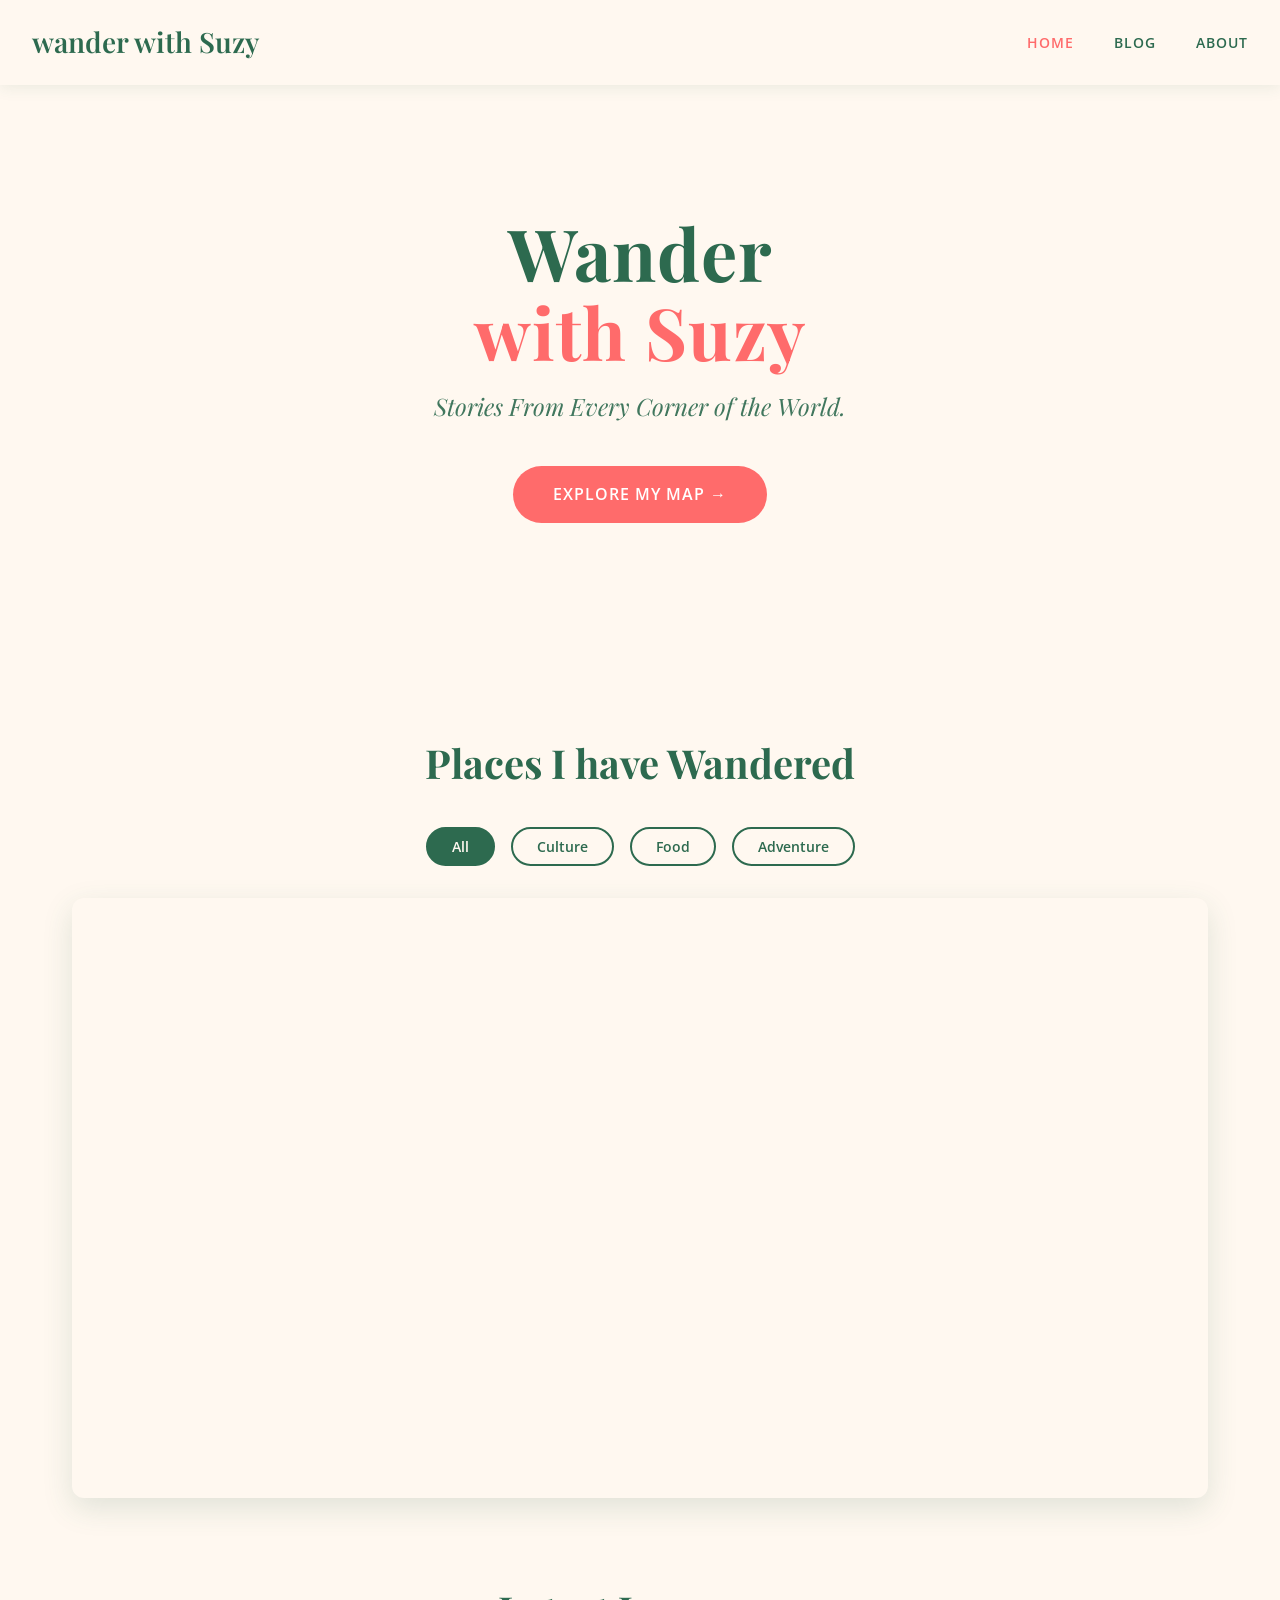
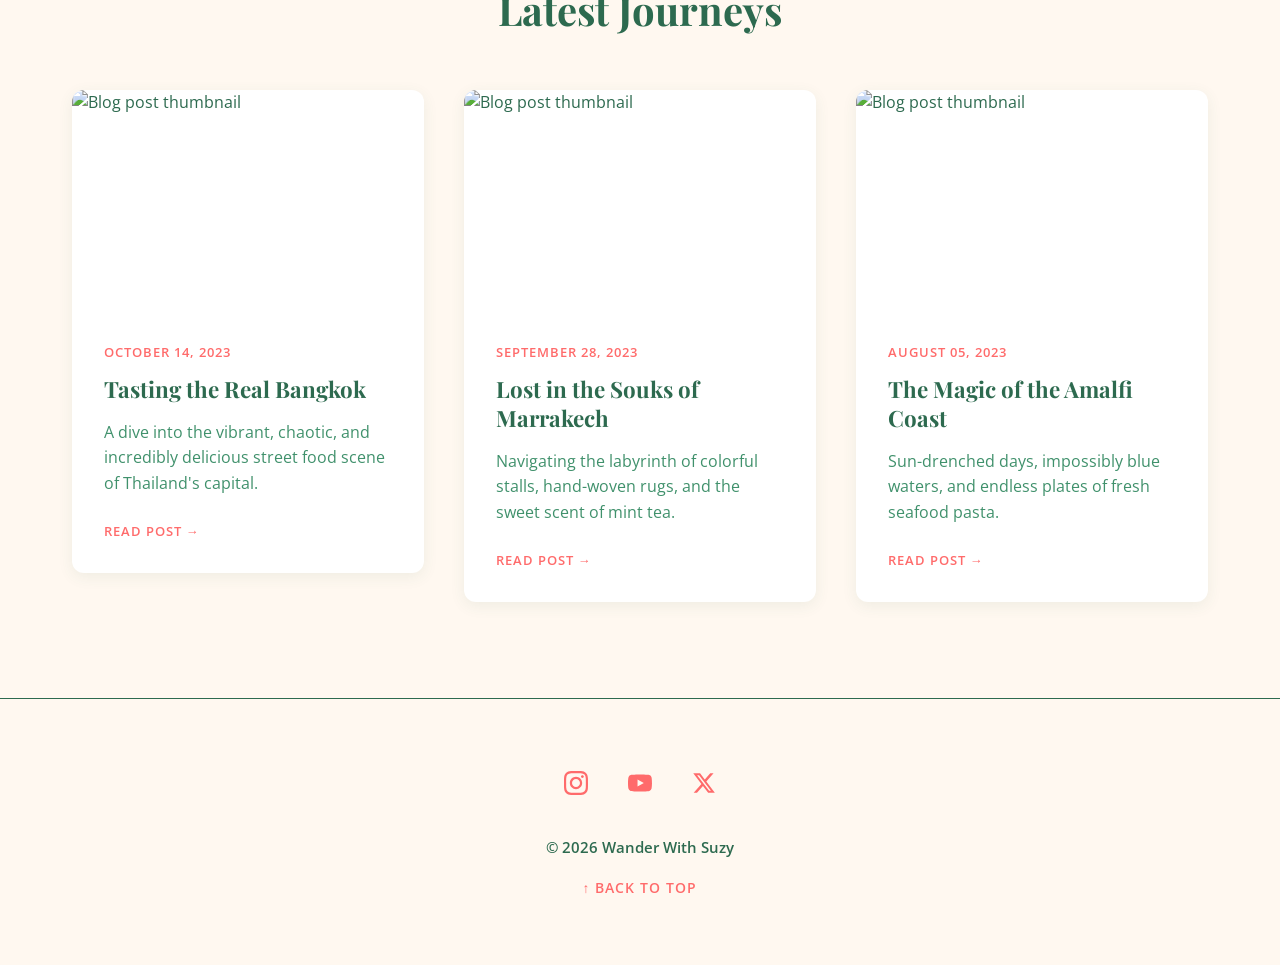
==== index.html @ 9cd3b4d4 "Initial commit: Wander with Sue travel blog" ====
<!DOCTYPE html>
<html lang="en">
<head>
    <meta charset="UTF-8">
    <meta name="viewport" content="width=device-width, initial-scale=1.0">
    <title>Wander With Suzy</title>
    
    <!-- Google Fonts -->
    <link rel="preconnect" href="https://fonts.googleapis.com">
    <link rel="preconnect" href="https://fonts.gstatic.com" crossorigin>
    <link href="https://fonts.googleapis.com/css2?family=Playfair+Display:ital,wght@0,600;1,600&family=Open+Sans:wght@400;600&display=swap" rel="stylesheet">
    
    <!-- Leaflet & MarkerCluster CSS -->
    <link rel="stylesheet" href="https://unpkg.com/leaflet@1.9.4/dist/leaflet.css" integrity="sha256-p4NxAoJBhIIN+hmNHrzRCf9tD/miZyoHS5obTRR9BMY=" crossorigin="" />
    <link rel="stylesheet" href="https://unpkg.com/leaflet.markercluster@1.4.1/dist/MarkerCluster.css" />
    
    <link rel="stylesheet" href="style.css">
</head>
<body>

    <!-- Navigation -->
    <nav>
        <a href="index.html" class="nav-logo">wander with Suzy</a>
        <div class="menu-toggle" id="mobile-menu" aria-label="Toggle menu">
            <span class="bar"></span>
            <span class="bar"></span>
            <span class="bar"></span>
        </div>
        <ul class="nav-links">
            <li><a href="index.html" class="active">Home</a></li>
            <li><a href="blog.html">Blog</a></li>
            <li><a href="about.html">About</a></li>
        </ul>
    </nav>

    <!-- Hero Section -->
    <header class="hero">
        <h1>
            <span class="line1">Wander</span>
            <span class="line2">with Suzy</span>
        </h1>
        <p>Stories From Every Corner of the World.</p>
        <a href="#map-section" class="hero-btn">Explore my map &rarr;</a>
    </header>

    <!-- Interactive Map Section -->
    <section id="map-section" class="map-section">
        <h2>Places I have Wandered</h2>
        <div class="filters">
            <button class="filter-btn active" data-filter="All">All</button>
            <button class="filter-btn" data-filter="Culture">Culture</button>
            <button class="filter-btn" data-filter="Food">Food</button>
            <button class="filter-btn" data-filter="Adventure">Adventure</button>
        </div>
        <div id="map"></div>
    </section>

    <!-- Latest Posts Section -->
    <section class="blog-section">
        <h2>Latest Journeys</h2>
        <div class="blog-grid">
            <!-- Post 1 -->
            <a href="post-1.html" class="blog-card-link">
                <article class="blog-card">
                    <img src="https://picsum.photos/seed/post1/600/400" alt="Blog post thumbnail">
                    <div class="blog-content">
                        <span class="blog-date">OCTOBER 14, 2023</span>
                        <h3>Tasting the Real Bangkok</h3>
                        <p>A dive into the vibrant, chaotic, and incredibly delicious street food scene of Thailand's capital.</p>
                        <span class="popup-link">Read Post &rarr;</span>
                    </div>
                </article>
            </a>
            <!-- Post 2 -->
            <a href="post-2.html" class="blog-card-link">
                <article class="blog-card">
                    <img src="https://picsum.photos/seed/post2/600/400" alt="Blog post thumbnail">
                    <div class="blog-content">
                        <span class="blog-date">SEPTEMBER 28, 2023</span>
                        <h3>Lost in the Souks of Marrakech</h3>
                        <p>Navigating the labyrinth of colorful stalls, hand-woven rugs, and the sweet scent of mint tea.</p>
                        <span class="popup-link">Read Post &rarr;</span>
                    </div>
                </article>
            </a>
            <!-- Post 3 -->
            <a href="post-3.html" class="blog-card-link">
                <article class="blog-card">
                    <img src="https://picsum.photos/seed/post3/600/400" alt="Blog post thumbnail">
                    <div class="blog-content">
                        <span class="blog-date">AUGUST 05, 2023</span>
                        <h3>The Magic of the Amalfi Coast</h3>
                        <p>Sun-drenched days, impossibly blue waters, and endless plates of fresh seafood pasta.</p>
                        <span class="popup-link">Read Post &rarr;</span>
                    </div>
                </article>
            </a>
        </div>
    </section>

    <!-- Footer -->
    <footer class="site-footer">
        <div class="social-icons">
            <a href="#" aria-label="Instagram">
                <svg viewBox="0 0 24 24" width="24" height="24" fill="currentColor"><path d="M12 2.163c3.204 0 3.584.012 4.85.07 3.252.148 4.771 1.691 4.919 4.919.058 1.265.069 1.645.069 4.849 0 3.205-.012 3.584-.069 4.849-.149 3.225-1.664 4.771-4.919 4.919-1.266.058-1.644.07-4.85.07-3.204 0-3.584-.012-4.849-.07-3.26-.149-4.771-1.699-4.919-4.92-.058-1.265-.07-1.644-.07-4.849 0-3.204.013-3.583.07-4.849.149-3.227 1.664-4.771 4.919-4.919 1.266-.057 1.645-.069 4.849-.069zm0-2.163c-3.259 0-3.667.014-4.947.072-4.358.2-6.78 2.618-6.98 6.98-.059 1.281-.073 1.689-.073 4.948 0 3.259.014 3.668.072 4.948.2 4.358 2.618 6.78 6.98 6.98 1.281.058 1.689.072 4.948.072 3.259 0 3.668-.014 4.948-.072 4.354-.2 6.782-2.618 6.979-6.98.059-1.28.073-1.689.073-4.948 0-3.259-.014-3.667-.072-4.947-.196-4.354-2.617-6.78-6.979-6.98-1.281-.059-1.69-.073-4.949-.073zm0 5.838c-3.403 0-6.162 2.759-6.162 6.162s2.759 6.163 6.162 6.163 6.162-2.759 6.162-6.163c0-3.403-2.759-6.162-6.162-6.162zm0 10.162c-2.209 0-4-1.79-4-4 0-2.209 1.791-4 4-4s4 1.791 4 4c0 2.21-1.791 4-4 4zm6.406-11.845c-.796 0-1.441.645-1.441 1.44s.645 1.44 1.441 1.44c.795 0 1.439-.645 1.439-1.44s-.644-1.44-1.439-1.44z"/></svg>
            </a>
            <a href="#" aria-label="YouTube">
                <svg viewBox="0 0 24 24" width="24" height="24" fill="currentColor"><path d="M23.498 6.186a3.016 3.016 0 0 0-2.122-2.136C19.505 3.5 12 3.5 12 3.5s-7.505 0-9.377.55a3.016 3.016 0 0 0-2.122 2.136C0 8.07 0 12 0 12s0 3.93.501 5.814a3.016 3.016 0 0 0 2.122 2.136c1.872.55 9.377.55 9.377.55s7.505 0 9.377-.55a3.016 3.016 0 0 0 2.122-2.136C24 15.93 24 12 24 12s0-3.93-.502-5.814zM9.545 15.568V8.432L15.818 12l-6.273 3.568z"/></svg>
            </a>
            <a href="#" aria-label="Twitter/X">
                <svg viewBox="0 0 24 24" width="24" height="24" fill="currentColor"><path d="M18.244 2.25h3.308l-7.227 8.26 8.502 11.24H16.17l-5.214-6.817L4.99 21.75H1.68l7.73-8.835L1.254 2.25H8.08l4.713 6.231zm-1.161 17.52h1.833L7.084 4.126H5.117z"/></svg>
            </a>
        </div>
        <p>&copy; 2026 Wander With Suzy</p>
        <a href="#" class="back-to-top">&uarr; Back to top</a>
    </footer>

    <!-- Leaflet JS -->
    <script src="https://unpkg.com/leaflet@1.9.4/dist/leaflet.js" integrity="sha256-20nQCchB9co0qIjJZRGuk2/Z9VM+kNiyxNV1lvTlZBo=" crossorigin=""></script>
    <script src="https://unpkg.com/leaflet.markercluster@1.4.1/dist/leaflet.markercluster.js"></script>
    <script>
        // Initialize map with a clean, light basemap suited for the color palette
        const map = L.map('map').setView([25, 10], 2);

        L.tileLayer('https://{s}.basemaps.cartocdn.com/rastertiles/voyager/{z}/{x}/{y}{r}.png', {
            attribution: '&copy; <a href="https://www.openstreetmap.org/copyright">OpenStreetMap</a> contributors &copy; <a href="https://carto.com/attributions">CARTO</a>',
            subdomains: 'abcd',
            maxZoom: 19
        }).addTo(map);

        // Map Data
        const locations = [
            {
                country: "Portugal, Lisbon",
                coords: [38.7223, -9.1393],
                desc: "Where it all began. Pastéis de nata and golden-hour sunsets.",
                category: "Home Base",
                img: "https://picsum.photos/seed/lisbon/300/200",
                postUrl: "post-6.html"
            },
            {
                country: "Japan, Tokyo",
                coords: [35.6762, 139.6503],
                desc: "Cherry blossoms and beautiful, controlled chaos.",
                category: "Culture",
                img: "https://picsum.photos/seed/tokyo/300/200",
                postUrl: "post-4.html"
            },
            {
                country: "Thailand, Bangkok",
                coords: [13.7563, 100.5018],
                desc: "Street food heaven. Every corner is a new flavor.",
                category: "Food",
                img: "https://picsum.photos/seed/bangkok/300/200",
                postUrl: "post-1.html"
            },
            {
                country: "Morocco, Marrakech",
                coords: [31.6295, -7.9811],
                desc: "The souks, the colors, the glorious madness.",
                category: "Adventure",
                img: "https://picsum.photos/seed/marrakech/300/200",
                postUrl: "post-2.html"
            },
            {
                country: "Italy, Amalfi Coast",
                coords: [40.6340, 14.6027],
                desc: "Lemon trees, cliffside drives, and the bluest water.",
                category: "Culture",
                img: "https://picsum.photos/seed/amalfi/300/200",
                postUrl: "post-3.html"
            },
            {
                country: "Vietnam, Hanoi",
                coords: [21.0278, 105.8342],
                desc: "Motorbikes, steaming pho, and old quarter magic.",
                category: "Food",
                img: "https://picsum.photos/seed/hanoi/300/200",
                postUrl: "post-8.html"
            },
            {
                country: "Greece, Santorini",
                coords: [36.3932, 25.4615],
                desc: "Blue domes and impossible sunsets.",
                category: "Culture",
                img: "https://picsum.photos/seed/santorini/300/200",
                postUrl: "post-7.html"
            },
            {
                country: "Indonesia, Bali",
                coords: [-8.3405, 115.0920],
                desc: "Rice terraces at dawn, temple incense, and surf.",
                category: "Adventure",
                img: "https://picsum.photos/seed/bali/300/200",
                postUrl: "post-5.html"
            }
        ];

        const markers = [];

        // Initialize Marker Cluster Group
        const markersGroup = L.markerClusterGroup({
            iconCreateFunction: function(cluster) {
                return L.divIcon({
                    html: `<div><span>${cluster.getChildCount()}</span></div>`,
                    className: 'custom-cluster-icon',
                    iconSize: L.point(36, 36)
                });
            },
            showCoverageOnHover: false
        });

        // Render Markers
        locations.forEach((loc, index) => {
            const customIcon = L.divIcon({
                className: 'custom-pin',
                html: `<div class="pin-inner" style="animation-delay: ${index * 100}ms"></div>`,
                iconSize: [18, 18],
                iconAnchor: [9, 9],
                popupAnchor: [0, -10]
            });

            const marker = L.marker(loc.coords, { icon: customIcon });

            const popupContent = `
                <a href="${loc.postUrl}" target="_blank" class="popup-wrapper-link">
                    <img src="${loc.img}" alt="${loc.country}" class="popup-img">
                    <div class="popup-text">
                        <h3>${loc.country}</h3>
                        <p>${loc.desc}</p>
                        <span class="popup-link">Read More &rarr;</span>
                    </div>
                </a>
            `;

            marker.bindPopup(popupContent);
            marker.category = loc.category;
            
            marker.on('click', function(e) {
                map.flyTo(loc.coords, 6, {
                    animate: true,
                    duration: 1.0
                });
            });

            markers.push(marker);
            markersGroup.addLayer(marker);
        });

        map.addLayer(markersGroup);

        // Filter Logic
        const filterBtns = document.querySelectorAll('.filter-btn');
        filterBtns.forEach(btn => {
            btn.addEventListener('click', () => {
                // Toggle active state on buttons
                filterBtns.forEach(b => b.classList.remove('active'));
                btn.classList.add('active');

                const filterValue = btn.getAttribute('data-filter');

                // Add or remove markers from the map depending on category
                markersGroup.clearLayers();
                const filteredMarkers = markers.filter(marker => filterValue === 'All' || marker.category === filterValue);
                markersGroup.addLayers(filteredMarkers);
            });
        });
    </script>

    <script>
        // Mobile Menu Logic
        document.addEventListener("DOMContentLoaded", () => {
            const mobileMenu = document.getElementById('mobile-menu');
            const navMenu = document.querySelector('.nav-links');
            if (mobileMenu && navMenu) {
                mobileMenu.addEventListener('click', () => {
                    mobileMenu.classList.toggle('is-active');
                    navMenu.classList.toggle('active');
                    document.body.style.overflow = navMenu.classList.contains('active') ? 'hidden' : '';
                });
            }
        });
    </script>
</body>
</html>
---- style.css ----
/* Variables & Reset */
:root {
    --cream: #FFF8F0;
    --coral: #FF6B6B;
    --forest: #2D6A4F;
    --forest-light: #40916C;
}

* {
    margin: 0;
    padding: 0;
    box-sizing: border-box;
}

html {
    scroll-behavior: smooth;
}

body {
    font-family: 'Open Sans', sans-serif;
    background-color: var(--cream);
    color: var(--forest);
    line-height: 1.6;
}

h1, h2, h3, .serif {
    font-family: 'Playfair Display', serif;
}

/* Sticky Navigation */
nav {
    position: sticky;
    top: 0;
    background-color: var(--cream);
    padding: 1.25rem 2rem;
    display: flex;
    justify-content: space-between;
    align-items: center;
    box-shadow: 0 2px 15px rgba(45, 106, 79, 0.1);
    z-index: 1000;
}

.nav-logo {
    font-size: 1.75rem;
    font-weight: 600;
    color: var(--forest);
    text-decoration: none;
    font-family: 'Playfair Display', serif;
}

.nav-links {
    list-style: none;
    display: flex;
    gap: 2.5rem;
}

.nav-links a {
    text-decoration: none;
    color: var(--forest);
    font-weight: 600;
    text-transform: uppercase;
    letter-spacing: 1px;
    font-size: 0.9rem;
    transition: color 0.3s ease;
}

.nav-links a:hover,
.nav-links a.active {
    color: var(--coral);
}

/* Mobile Menu Toggle */
.menu-toggle {
    display: none;
    cursor: pointer;
    position: relative;
    z-index: 100;
}

.menu-toggle .bar {
    display: block;
    width: 25px;
    height: 3px;
    margin: 5px auto;
    transition: all 0.3s ease-in-out;
    background-color: var(--forest);
}

/* Hero Section (Homepage) */
.hero {
    text-align: center;
    padding: 8rem 2rem;
    background-color: var(--cream);
    color: var(--forest);
}

.hero h1 {
    font-size: 4.5rem;
    margin-bottom: 1rem;
    letter-spacing: 1px;
    line-height: 1.1;
}

.hero h1 .line1 {
    display: block;
    color: var(--forest);
}

.hero h1 .line2 {
    display: block;
    color: var(--coral);
}

.hero p {
    font-size: 1.5rem;
    font-style: italic;
    opacity: 0.9;
    font-family: 'Playfair Display', serif;
    margin-bottom: 2.5rem;
}

.hero-btn {
    display: inline-block;
    padding: 1rem 2.5rem;
    background-color: var(--coral);
    color: #ffffff;
    text-decoration: none;
    font-family: 'Open Sans', sans-serif;
    font-weight: 600;
    text-transform: uppercase;
    letter-spacing: 1px;
    border-radius: 30px;
    transition: all 0.3s ease;
}

.hero-btn:hover {
    background-color: var(--forest);
    transform: translateY(-3px);
    box-shadow: 0 10px 20px rgba(45, 106, 79, 0.15);
}

/* Map Section */
.map-section {
    padding: 5rem 2rem;
    max-width: 1200px;
    margin: 0 auto;
}

.map-section h2 {
    text-align: center;
    font-size: 2.5rem;
    margin-bottom: 2rem;
    color: var(--forest);
}

.filters {
    display: flex;
    justify-content: center;
    gap: 1rem;
    margin-bottom: 2rem;
    flex-wrap: wrap;
}

.filter-btn {
    background: transparent;
    border: 2px solid var(--forest);
    color: var(--forest);
    padding: 0.5rem 1.5rem;
    border-radius: 30px;
    cursor: pointer;
    font-weight: 600;
    font-family: 'Open Sans', sans-serif;
    transition: all 0.3s ease;
    font-size: 0.9rem;
}

.filter-btn.active, .filter-btn:hover {
    background: var(--forest);
    color: var(--cream);
}

#map {
    height: 600px;
    width: 100%;
    border-radius: 12px;
    box-shadow: 0 10px 30px rgba(45, 106, 79, 0.15);
    z-index: 1;
}

/* Custom Map Pins & Animations */
.custom-pin {
    background: transparent;
    border: none;
}

.pin-inner {
    width: 18px;
    height: 18px;
    background-color: var(--coral);
    border: 2px solid #ffffff;
    border-radius: 50%;
    box-shadow: 0 2px 5px rgba(0,0,0,0.3);
    opacity: 0;
    animation: bounceDrop 0.6s cubic-bezier(0.28, 0.84, 0.42, 1) forwards;
}

@keyframes bounceDrop {
    0% { transform: translateY(-30px); opacity: 0; }
    50% { transform: translateY(5px); opacity: 1; }
    100% { transform: translateY(0); opacity: 1; }
}

/* Marker Cluster Custom Icon */
.custom-cluster-icon div {
    width: 36px;
    height: 36px;
    background-color: var(--forest);
    color: #ffffff;
    border: 2px solid #ffffff;
    border-radius: 50%;
    display: flex;
    justify-content: center;
    align-items: center;
    font-weight: bold;
    font-family: 'Open Sans', sans-serif;
    box-shadow: 0 4px 10px rgba(0,0,0,0.15);
}

/* Leaflet Custom Popups */
.leaflet-popup-content-wrapper {
    background: #ffffff;
    color: var(--forest);
    border-radius: 10px;
    padding: 0;
    overflow: hidden;
    box-shadow: 0 5px 20px rgba(0,0,0,0.15);
}

.leaflet-popup-content {
    margin: 0;
    width: 260px !important;
}

.popup-img {
    width: 100%;
    height: 180px;
    object-fit: cover;
    display: block;
    border-radius: 10px 10px 0 0;
}

.popup-text {
    padding: 1.25rem;
}

.popup-text h3 {
    margin: 0 0 0.5rem 0;
    color: var(--forest);
    font-size: 1.2rem;
    font-family: 'Open Sans', sans-serif;
    font-weight: bold;
}

.popup-text p {
    margin: 0 0 1rem 0;
    font-size: 0.85rem;
    line-height: 1.5;
    color: var(--forest-light);
}

.popup-wrapper-link, .blog-card-link {
    text-decoration: none;
    color: inherit;
    display: block;
}

/* Close button styling */
.leaflet-container a.leaflet-popup-close-button {
    color: #ffffff !important;
    background-color: var(--coral) !important;
    width: 24px !important;
    height: 24px !important;
    line-height: 24px !important;
    border-radius: 50% !important;
    text-align: center !important;
    top: 10px !important;
    right: 10px !important;
    box-shadow: 0 2px 5px rgba(0,0,0,0.2) !important;
    padding: 0 !important;
    font-weight: bold !important;
    font-size: 14px !important;
    transition: background-color 0.3s ease !important;
}

.leaflet-container a.leaflet-popup-close-button:hover {
    background-color: var(--forest) !important;
    color: #ffffff !important;
}

.popup-link {
    color: var(--coral);
    text-decoration: none;
    font-weight: 600;
    display: inline-block;
    text-transform: uppercase;
    font-size: 0.8rem;
    letter-spacing: 1px;
}

.popup-link:hover {
    text-decoration: underline;
}

.leaflet-popup-tip {
    background: #ffffff;
}

/* Blog Posts Grid Section */
.blog-section {
    padding: 0 2rem 6rem 2rem;
    max-width: 1200px;
    margin: 0 auto;
}

.blog-section h2 {
    text-align: center;
    font-size: 2.5rem;
    margin-bottom: 3rem;
    color: var(--forest);
}

.blog-container {
    padding: 5rem 2rem;
    max-width: 1200px;
    margin: 0 auto;
}

.blog-grid {
    display: grid;
    grid-template-columns: repeat(auto-fit, minmax(320px, 1fr));
    gap: 2.5rem;
}

.blog-container .blog-grid {
    grid-template-columns: repeat(2, 1fr);
    gap: 3rem;
}

.blog-card {
    background: #ffffff;
    border-radius: 12px;
    overflow: hidden;
    box-shadow: 0 4px 15px rgba(45, 106, 79, 0.08);
    transition: transform 0.3s ease, box-shadow 0.3s ease;
    display: flex;
    flex-direction: column;
}

.blog-card:hover {
    transform: translateY(-8px);
    box-shadow: 0 12px 25px rgba(45, 106, 79, 0.12);
}

.blog-card img {
    width: 100%;
    height: 220px;
    object-fit: cover;
    display: block;
    transition: transform 0.3s ease;
}

.blog-container .blog-card img {
    height: 300px;
}

.blog-card:hover img {
    transform: scale(1.05);
}

.blog-content {
    padding: 2rem;
    display: flex;
    flex-direction: column;
    flex-grow: 1;
}

.blog-container .blog-content {
    padding: 2.5rem;
}

.blog-date {
    color: var(--coral);
    font-size: 0.8rem;
    font-weight: 600;
    text-transform: uppercase;
    letter-spacing: 1px;
    margin-bottom: 0.75rem;
    display: block;
}

.blog-container .blog-date {
    font-size: 0.85rem;
    margin-bottom: 1rem;
}

.blog-content h3, .blog-content h2 {
    margin: 0 0 1rem 0;
    font-size: 1.4rem;
    line-height: 1.3;
    color: var(--forest);
}

.blog-container .blog-content h2 {
    font-size: 1.8rem;
}

.blog-content p, .blog-excerpt {
    margin: 0 0 1.5rem 0;
    color: var(--forest-light);
}

.blog-excerpt {
    display: -webkit-box;
    -webkit-line-clamp: 2;
    -webkit-box-orient: vertical;
    overflow: hidden;
    line-height: 1.6;
}

.read-more {
    margin-top: auto;
    color: var(--coral);
    text-decoration: none;
    font-weight: 600;
    text-transform: uppercase;
    font-size: 0.85rem;
    letter-spacing: 1px;
    display: inline-block;
    transition: color 0.3s ease;
}

.read-more:hover {
    text-decoration: underline;
}

/* Page Header */
.page-header {
    text-align: center;
    padding: 6rem 2rem 4rem;
    background-color: var(--forest);
    color: var(--cream);
}

.page-header h1 {
    font-size: 3.5rem;
    margin-bottom: 0.5rem;
    color: var(--coral);
    letter-spacing: 1px;
}

.page-header p {
    font-size: 1.2rem;
    font-style: italic;
    opacity: 0.9;
    font-family: 'Playfair Display', serif;
}

/* Hero / Bio Section (About) */
.about-hero {
    text-align: center;
    padding: 6rem 2rem 2rem;
}

.about-hero img {
    width: 220px;
    height: 220px;
    border-radius: 50%;
    object-fit: cover;
    border: 4px solid var(--forest);
    margin-bottom: 1.5rem;
}

.about-hero h1 {
    font-size: 3.5rem;
    color: var(--coral);
    margin-bottom: 2rem;
}

.about-bio {
    max-width: 800px;
    margin: 0 auto 5rem;
    padding: 0 2rem;
    font-size: 1.15rem;
    text-align: center;
}

.about-bio p {
    margin-bottom: 1.5rem;
}

/* Stats Section */
.stats-container {
    max-width: 1100px;
    margin: 0 auto 6rem;
    padding: 0 2rem;
    display: grid;
    grid-template-columns: repeat(4, 1fr);
    gap: 2rem;
}

.stat-card {
    background: #ffffff;
    padding: 3rem 1.5rem;
    border-radius: 12px;
    text-align: center;
    box-shadow: 0 4px 15px rgba(45, 106, 79, 0.08);
    transition: transform 0.3s ease;
}

.stat-card:hover {
    transform: translateY(-8px);
}

.stat-number {
    display: block;
    font-size: 48px;
    color: var(--coral);
    font-family: 'Playfair Display', serif;
    font-weight: bold;
    line-height: 1;
    margin-bottom: 0.75rem;
}

.stat-label {
    color: var(--forest);
    font-weight: 600;
    text-transform: uppercase;
    letter-spacing: 1px;
    font-size: 14px;
}

/* Newsletter Section */
.newsletter-section {
    background-color: var(--forest);
    color: var(--cream);
    padding: 6rem 2rem;
    text-align: center;
}

.newsletter-content {
    max-width: 600px;
    margin: 0 auto;
}

.newsletter-content h2 {
    font-size: 2.5rem;
    color: var(--coral);
    margin-bottom: 2rem;
}

.newsletter-form {
    display: flex;
    gap: 1rem;
}

.newsletter-form input {
    flex: 1;
    padding: 1rem 1.5rem;
    border: none;
    border-radius: 30px;
    font-family: 'Open Sans', sans-serif;
    font-size: 1rem;
}

.newsletter-form input:focus {
    outline: 2px solid var(--coral);
}

.newsletter-form button {
    background-color: var(--coral);
    color: #ffffff;
    border: none;
    padding: 1rem 2.5rem;
    border-radius: 30px;
    font-family: 'Open Sans', sans-serif;
    font-weight: 600;
    font-size: 1rem;
    text-transform: uppercase;
    letter-spacing: 1px;
    cursor: pointer;
    transition: background-color 0.3s ease;
}

.newsletter-form button:hover {
    background-color: #e55a5a;
}

.success-message {
    display: none;
    margin-top: 1.5rem;
    font-size: 1.2rem;
    color: var(--cream);
    background-color: rgba(255, 255, 255, 0.1);
    padding: 1.5rem;
    border-radius: 12px;
}

/* Post Specific Pages */
.post-body {
    max-width: 800px;
    margin: 4rem auto;
    padding: 0 2rem 5rem;
}

.post-body p {
    margin-bottom: 1.5rem;
    font-size: 1.1rem;
    color: var(--forest);
}

.breadcrumb-container {
    max-width: 1200px;
    margin: 2rem auto;
    padding: 0 2rem;
    font-size: 0.95rem;
    font-weight: 600;
    color: var(--forest);
}

.breadcrumb-container a {
    color: var(--coral);
    text-decoration: none;
    transition: color 0.3s ease;
}

.breadcrumb-container a:hover {
    text-decoration: underline;
}

.breadcrumb-container span {
    color: var(--forest-light);
}

.hero-image-wrapper {
    position: relative;
    width: 100%;
    height: 60vh;
    min-height: 400px;
}

.hero-image-full {
    width: 100%;
    height: 100%;
    object-fit: cover;
    display: block;
}

.category-tag {
    position: absolute;
    top: 2rem;
    left: 2rem;
    background-color: var(--forest);
    color: var(--cream);
    padding: 0.5rem 1.5rem;
    border-radius: 30px;
    font-size: 0.85rem;
    font-weight: 600;
    text-transform: uppercase;
    letter-spacing: 1px;
    z-index: 2;
    box-shadow: 0 4px 10px rgba(0,0,0,0.2);
}

.hero-overlay {
    position: absolute;
    bottom: 0;
    left: 0;
    width: 100%;
    background-color: rgba(45, 106, 79, 0.6);
    color: var(--cream);
    padding: 2rem;
    text-align: center;
    z-index: 2;
}

.hero-overlay h1 {
    font-size: 3rem;
    color: #572121;
    background-color: #ffffffbd;
    display: inline-block;
    padding: 0.2rem 1rem;
    border-radius: 8px;
    margin-bottom: 0.5rem;
    line-height: 1.2;
}

.hero-overlay .post-date {
    font-size: 1rem;
    text-transform: uppercase;
    letter-spacing: 2px;
}

.post-navigation {
    max-width: 800px;
    margin: 0 auto 4rem;
    padding: 0 2rem;
    display: flex;
    justify-content: space-between;
    align-items: center;
}

.post-navigation a {
    color: var(--coral);
    text-decoration: none;
    font-weight: 600;
    text-transform: uppercase;
    letter-spacing: 1px;
    font-size: 0.9rem;
    transition: color 0.3s ease;
}

.post-navigation a:hover {
    color: var(--forest);
}

/* Footer */
.site-footer {
    background-color: var(--cream);
    border-top: 1px solid var(--forest);
    padding: 4rem 2rem;
    text-align: center;
}

.social-icons {
    display: flex;
    justify-content: center;
    gap: 1.5rem;
    margin-bottom: 1.5rem;
}

.social-icons a {
    color: var(--coral);
    transition: color 0.3s ease, transform 0.3s ease;
    display: inline-block;
    padding: 0.5rem;
}

.social-icons a:hover {
    color: var(--forest);
    transform: translateY(-3px);
}

.site-footer p {
    color: var(--forest);
    font-size: 0.95rem;
    margin-bottom: 1rem;
    font-weight: 600;
}

.back-to-top {
    color: var(--coral);
    text-decoration: none;
    font-weight: 600;
    font-size: 0.85rem;
    text-transform: uppercase;
    letter-spacing: 1px;
    transition: color 0.3s ease;
}

.back-to-top:hover {
    color: var(--forest);
}

/* Scroll Animations */
.fade-up {
    opacity: 0;
    transform: translateY(20px);
    transition: opacity 0.6s ease-out, transform 0.6s ease-out;
    will-change: opacity, transform;
}

.fade-up.is-visible {
    opacity: 1;
    transform: translateY(0);
}

@keyframes bounceIn {
    0% { opacity: 0; transform: scale(0.8); }
    50% { opacity: 1; transform: scale(1.05); }
    100% { opacity: 1; transform: scale(1); }
}

.success-message.bounce-in {
    animation: bounceIn 0.5s cubic-bezier(0.25, 0.8, 0.25, 1) forwards;
}

.confetti-dot {
    position: absolute;
    width: 8px;
    height: 8px;
    border-radius: 50%;
    pointer-events: none;
    z-index: 9999;
    opacity: 0;
}

@keyframes confetti-burst {
    0% { transform: translate(0, 0) scale(1); opacity: 1; }
    100% { transform: var(--transform-end); opacity: 0; }
}

/* Responsive Tweaks */
@media (max-width: 900px) {
    .blog-container .blog-grid {
        gap: 2rem;
    }
    .blog-container .blog-card img {
        height: 250px;
    }
    .stats-container {
        grid-template-columns: repeat(2, 1fr);
    }
}

@media (max-width: 768px) {
    .hero h1 { font-size: 3rem; }
    .hero p { font-size: 1.2rem; }
    #map { height: 400px; }
    .blog-container .blog-grid { grid-template-columns: 1fr; }
    .page-header h1, .about-hero h1 { font-size: 2.8rem; }
    .newsletter-form { flex-direction: column; }
    .hero-overlay h1 { font-size: 2.5rem; }

    .menu-toggle { display: block; }
    .nav-links {
        position: fixed;
        top: 0;
        left: -100%;
        width: 100%;
        height: 100vh;
        background-color: var(--cream);
        flex-direction: column;
        justify-content: center;
        align-items: center;
        transition: left 0.4s ease;
        z-index: 99;
        gap: 2rem;
    }
    .nav-links.active { left: 0; }
    .nav-links a { font-size: 1.5rem; }
    .menu-toggle.is-active .bar:nth-child(2) { opacity: 0; }
    .menu-toggle.is-active .bar:nth-child(1) { transform: translateY(8px) rotate(45deg); }
    .menu-toggle.is-active .bar:nth-child(3) { transform: translateY(-8px) rotate(-45deg); }
}

@media (max-width: 480px) {
    nav, .hero, .page-header { padding: 4rem 1rem 3rem; }
    .hero { padding: 5rem 1rem; }
    nav { padding: 1rem; }
    .blog-container .blog-content { padding: 1.5rem; }
    .stats-container { grid-template-columns: 1fr; }
}
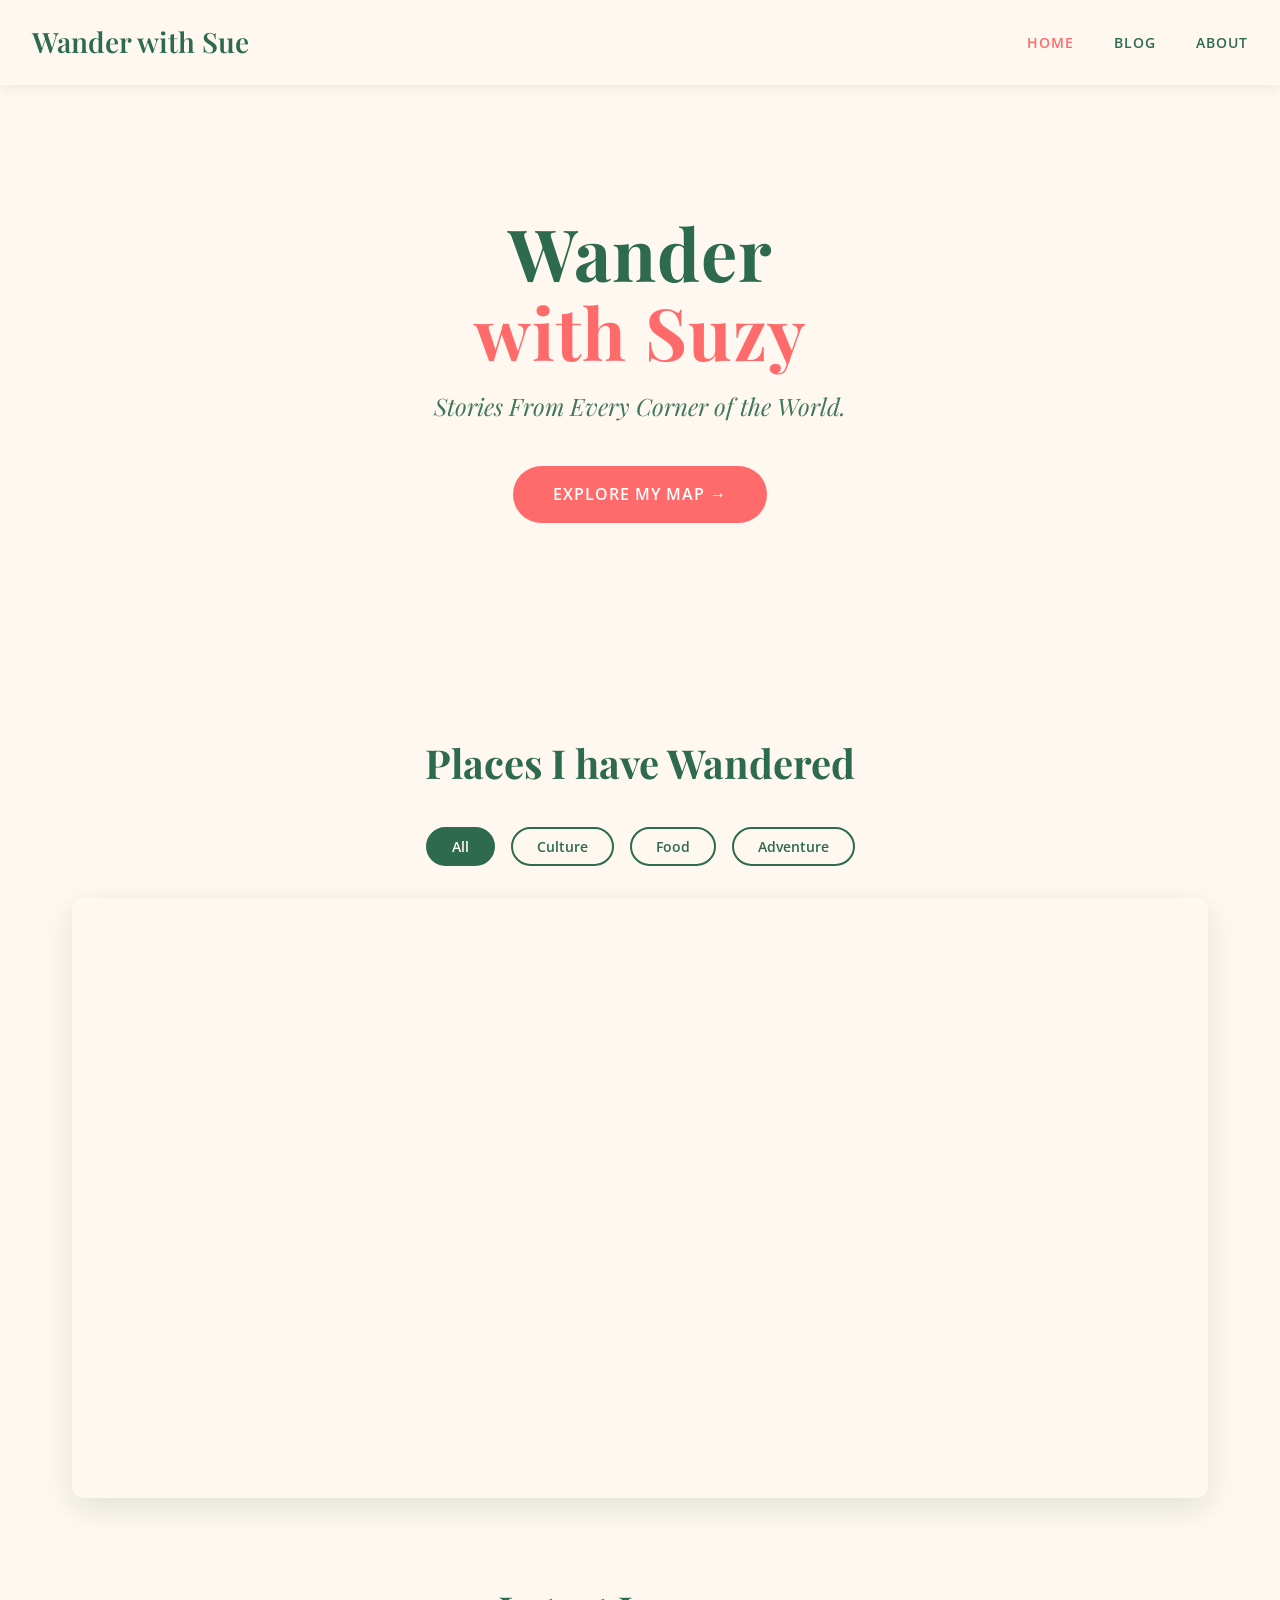
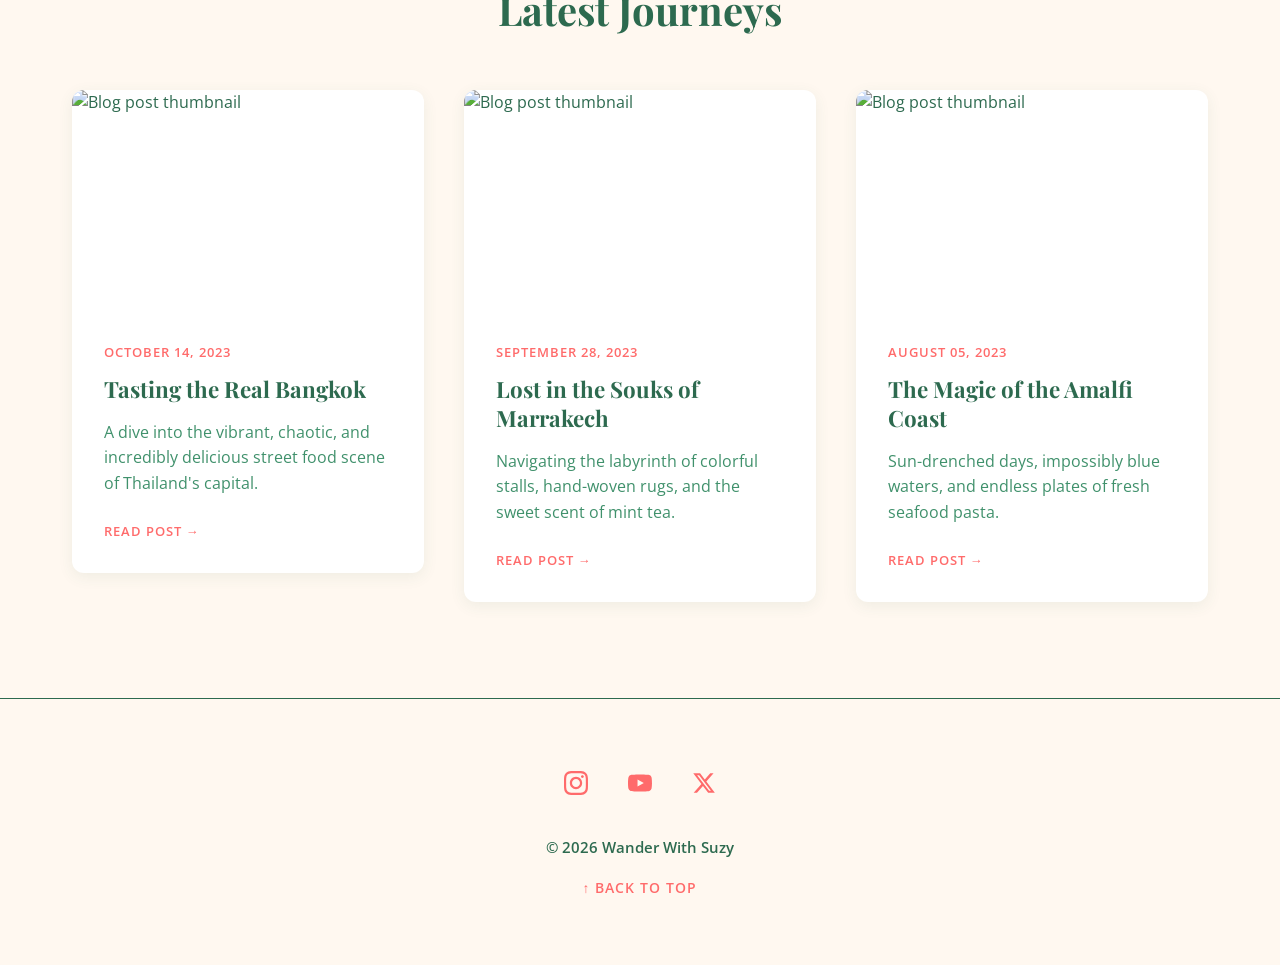
==== commit 2b7e78ec: "Update index.html" ====
--- a/index.html
+++ b/index.html
@@ -20,7 +20,7 @@
 
     <!-- Navigation -->
     <nav>
-        <a href="index.html" class="nav-logo">wander with Suzy</a>
+        <a href="index.html" class="nav-logo">Wander with Sue</a>
         <div class="menu-toggle" id="mobile-menu" aria-label="Toggle menu">
             <span class="bar"></span>
             <span class="bar"></span>
@@ -282,4 +282,4 @@
         });
     </script>
 </body>
-</html>+</html>
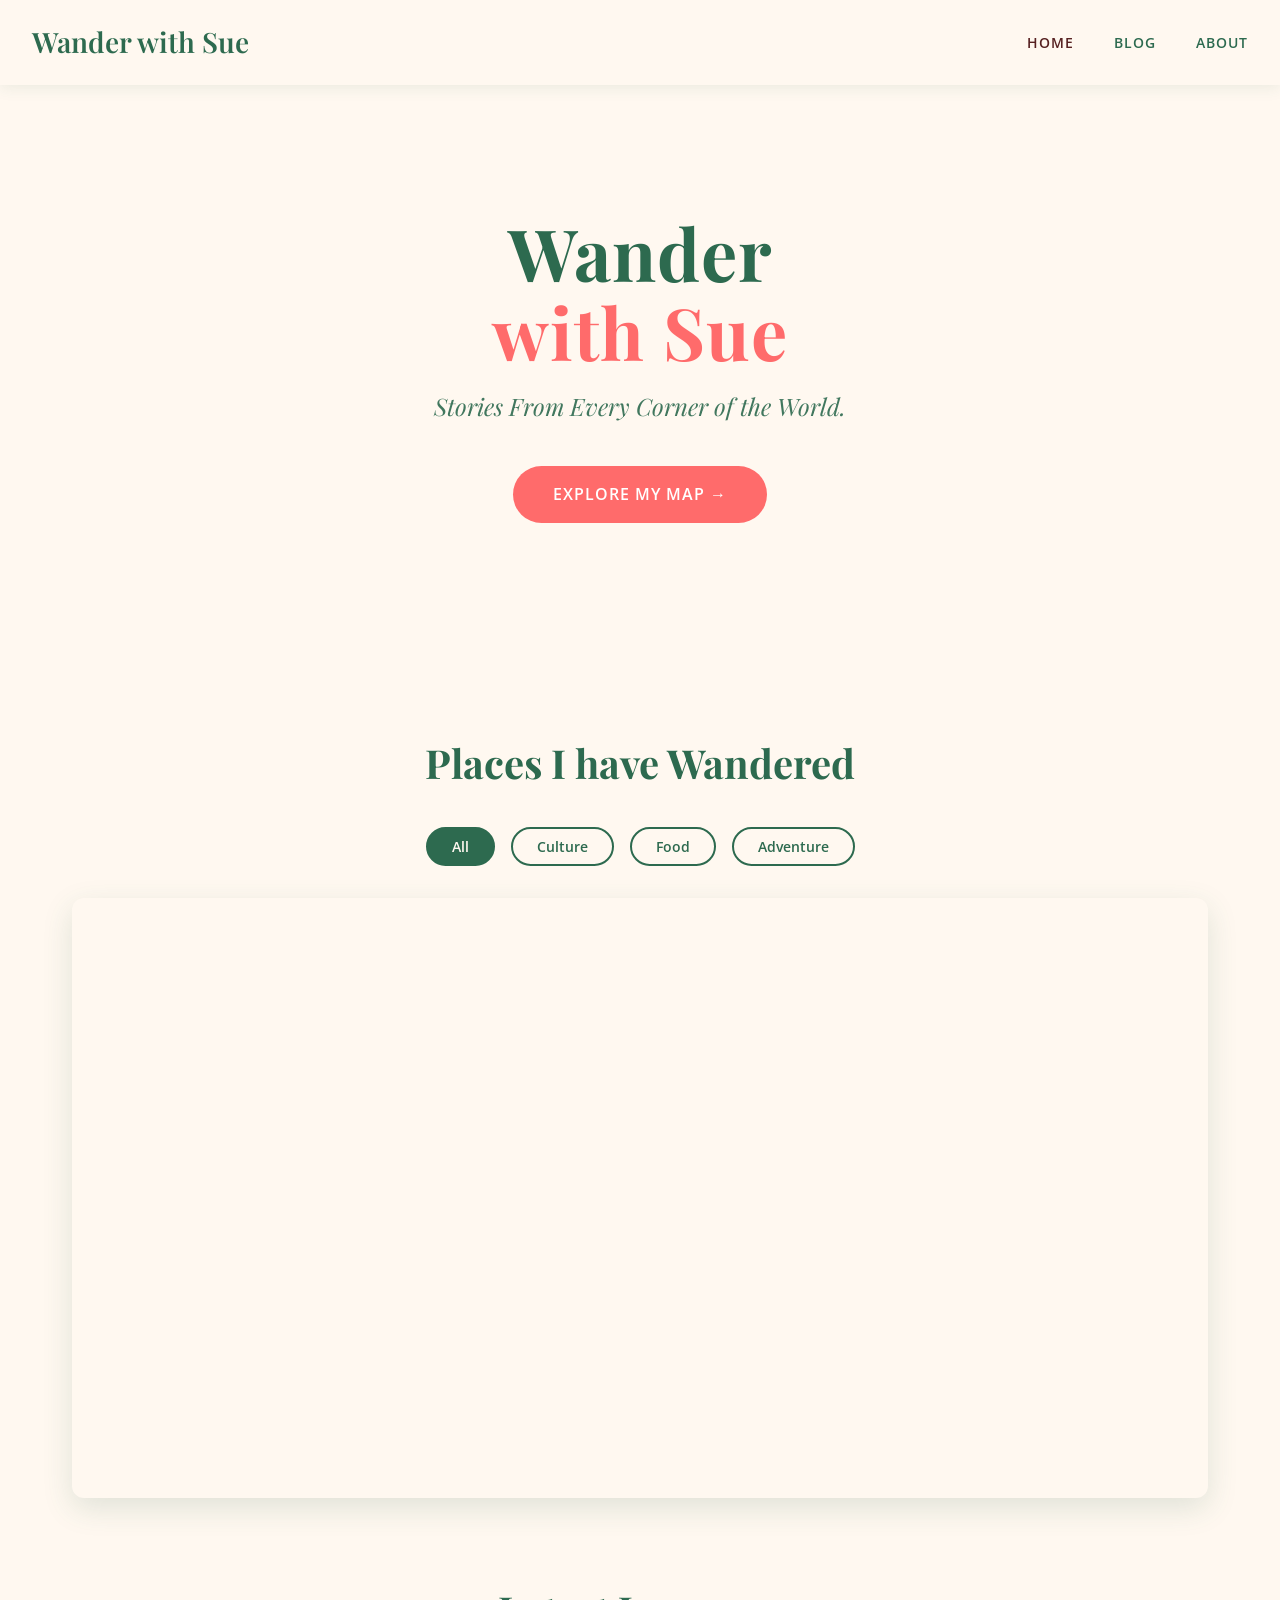
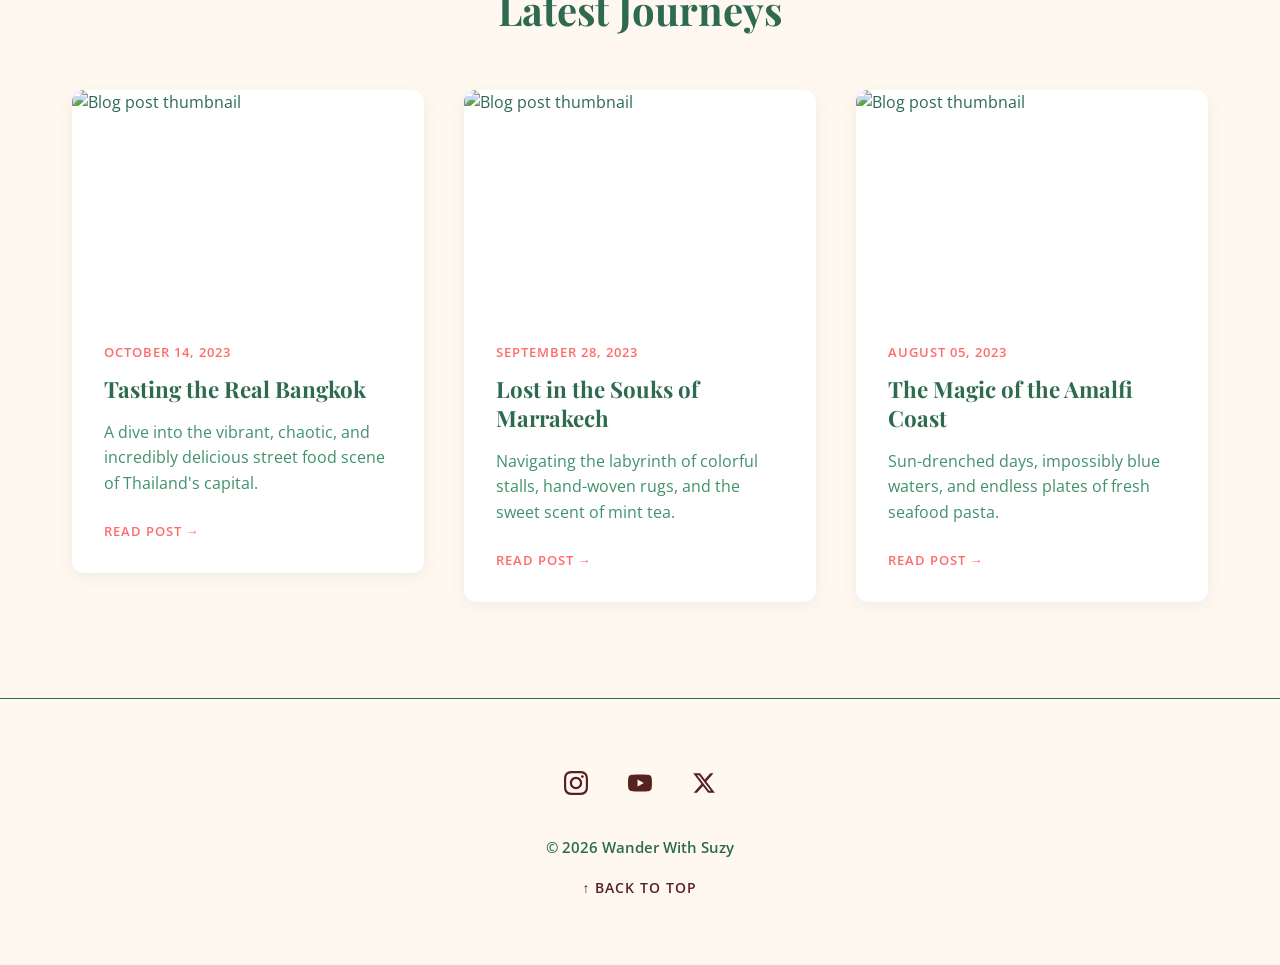
==== commit 11322916: "Update index.html" ====
--- a/index.html
+++ b/index.html
@@ -37,7 +37,7 @@
     <header class="hero">
         <h1>
             <span class="line1">Wander</span>
-            <span class="line2">with Suzy</span>
+            <span class="line2">with Sue</span>
         </h1>
         <p>Stories From Every Corner of the World.</p>
         <a href="#map-section" class="hero-btn">Explore my map &rarr;</a>
--- a/style.css
+++ b/style.css
@@ -4,6 +4,7 @@
     --coral: #FF6B6B;
     --forest: #2D6A4F;
     --forest-light: #40916C;
+    --darkred: #572121
 }
 
 * {
@@ -66,7 +67,7 @@
 
 .nav-links a:hover,
 .nav-links a.active {
-    color: var(--coral);
+    color: var(--darkred);
 }
 
 /* Mobile Menu Toggle */
@@ -628,7 +629,7 @@
 }
 
 .breadcrumb-container a {
-    color: var(--coral);
+    color: var(--darkred);
     text-decoration: none;
     transition: color 0.3s ease;
 }
@@ -739,7 +740,7 @@
 }
 
 .social-icons a {
-    color: var(--coral);
+    color: var(--darkred);
     transition: color 0.3s ease, transform 0.3s ease;
     display: inline-block;
     padding: 0.5rem;
@@ -758,7 +759,7 @@
 }
 
 .back-to-top {
-    color: var(--coral);
+    color: var(--darkred);
     text-decoration: none;
     font-weight: 600;
     font-size: 0.85rem;
@@ -859,4 +860,4 @@
     nav { padding: 1rem; }
     .blog-container .blog-content { padding: 1.5rem; }
     .stats-container { grid-template-columns: 1fr; }
-}+}
